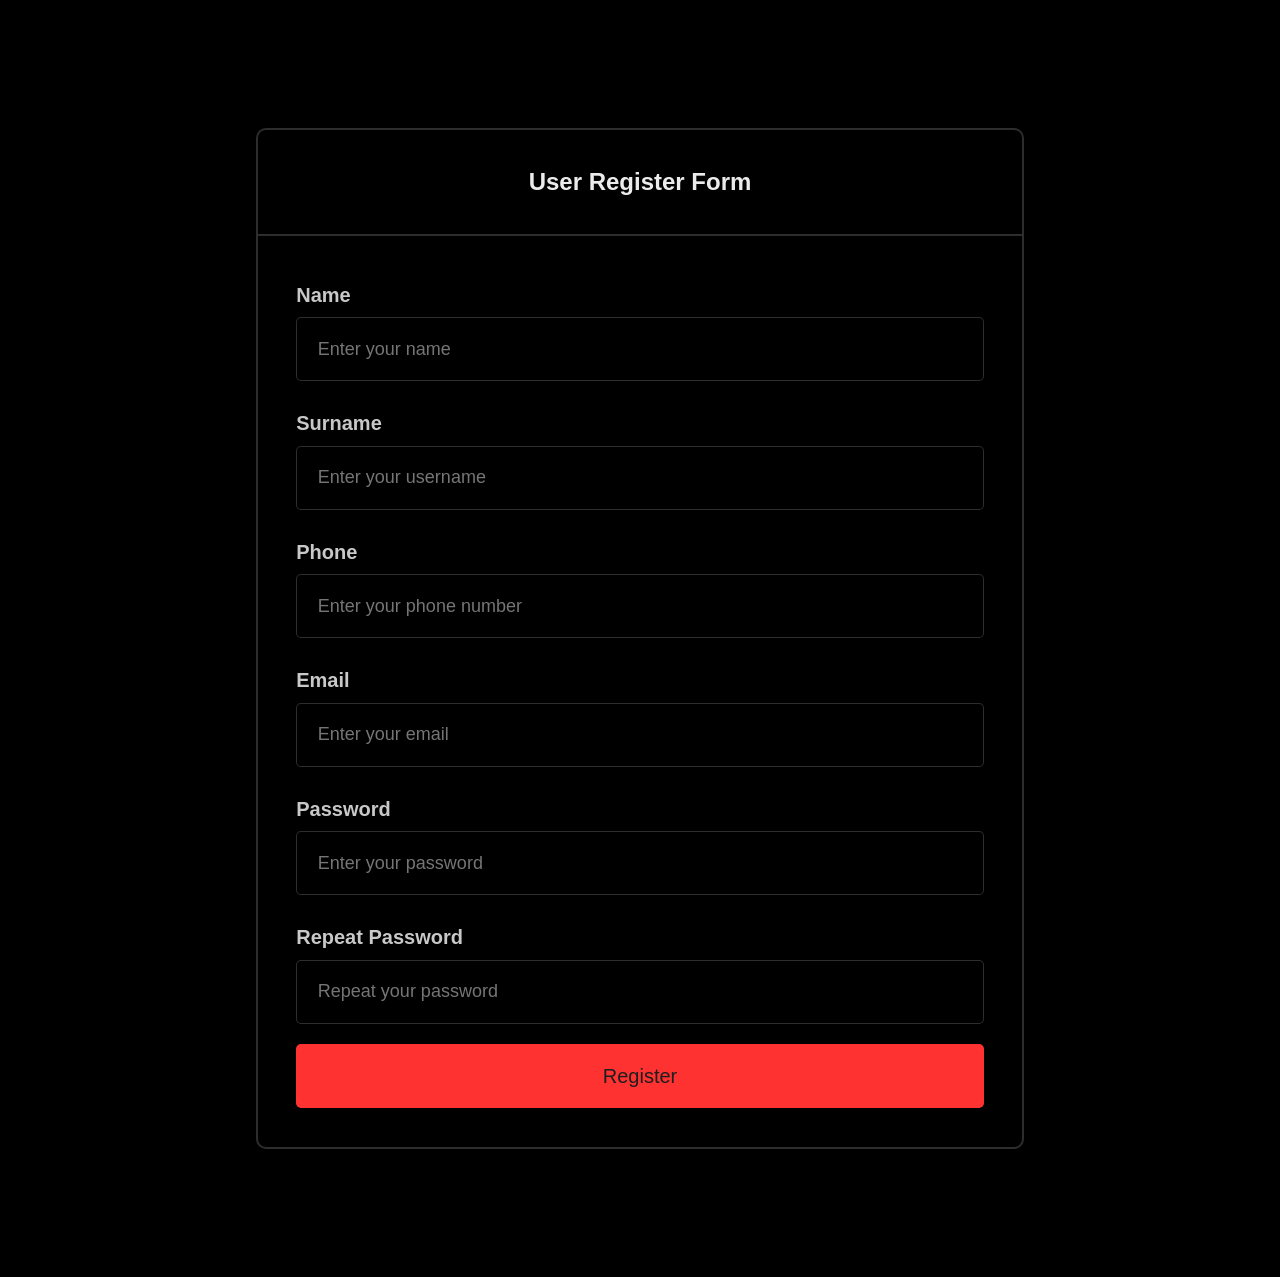
==== 02-second-task/index.html @ 8db299de "added tasks to github" ====
<!DOCTYPE html>

<html>
  <head>
    <meta charset="UTF-8" />
    <meta name="viewport" content="width=device-width, initial-scale=1.0" />
    <title>First Task</title>
    <link rel="stylesheet" href="./design.css">
  </head>

  <body>
    <div class="block-form">
      <h1 class="form-title">User Register Form</h1>
      <form id="registrationForm" class="form-container"></form>
    </div>

    <div id="successMessage" class="success-message">Registration Successful!</div>

    <script type="module" src="scripts/scripts.js"></script>
  </body>

</html>
---- 02-second-task/design.css ----
* {
  margin: 0;
  padding: 0;
  box-sizing: border-box;
  font-family: 'Arial', sans-serif;
  color: rgb(200, 200, 200);
}

html {
  background-color: rgba(0, 0, 0, 1);
  overflow-x: hidden;
}

.block-form {
  display: flex;
  flex-direction: column;
  justify-content: center;
  align-items: center;
  border: 2px solid rgba(150, 150, 150, 0.3);
  border-radius: 10px;
  margin: 10% 20%;
  overflow: hidden;
}

.form-title {
  color: rgb(235, 235, 235);
  width: 100%;
  text-align: center;
  padding: 5%;
  font-size: 24px;
  border-bottom: 2px solid rgba(150, 150, 150, 0.3);
}

.form-container {
  width: 100%;
  display: flex;
  flex-direction: column;
  padding: 3.5% 5% 5% 5%;
}

.form-cell {
  display: flex;
  flex-direction: column;
  width: 100%;
}

.form-cell-title {
  font-size: 20px;
  margin-top: 3%;
}

.form-input {
  background-color: rgba(0, 0, 0, 1);
  border: 1px solid rgba(150, 150, 150, 0.3);
  border-radius: 5px;
  padding: 3%;
  margin: 1.5% 0%;
  font-size: 18px;
}

.form-input:focus {
  outline: none;
  border: 1px solid rgb(220, 220, 220);
}

.error-message {
  display: none;
  color: rgba(255, 100, 100, 1);
  font-size: 13px;
}

.error-message.visible {
  display: block;
}

.register-button {
  background-color: rgba(255, 50, 50, 1);
  color:rgb(30, 30, 30);
  border: none;
  border-radius: 5px;
  padding: 3%;
  font-size: 20px;
  cursor: pointer;
  margin-top: 10px;
}

.success-message {
  display: none;
  color: rgba(0, 164, 0, 1);
  font-size: 32px;
  text-align: center;
  margin-top: 20%;
}
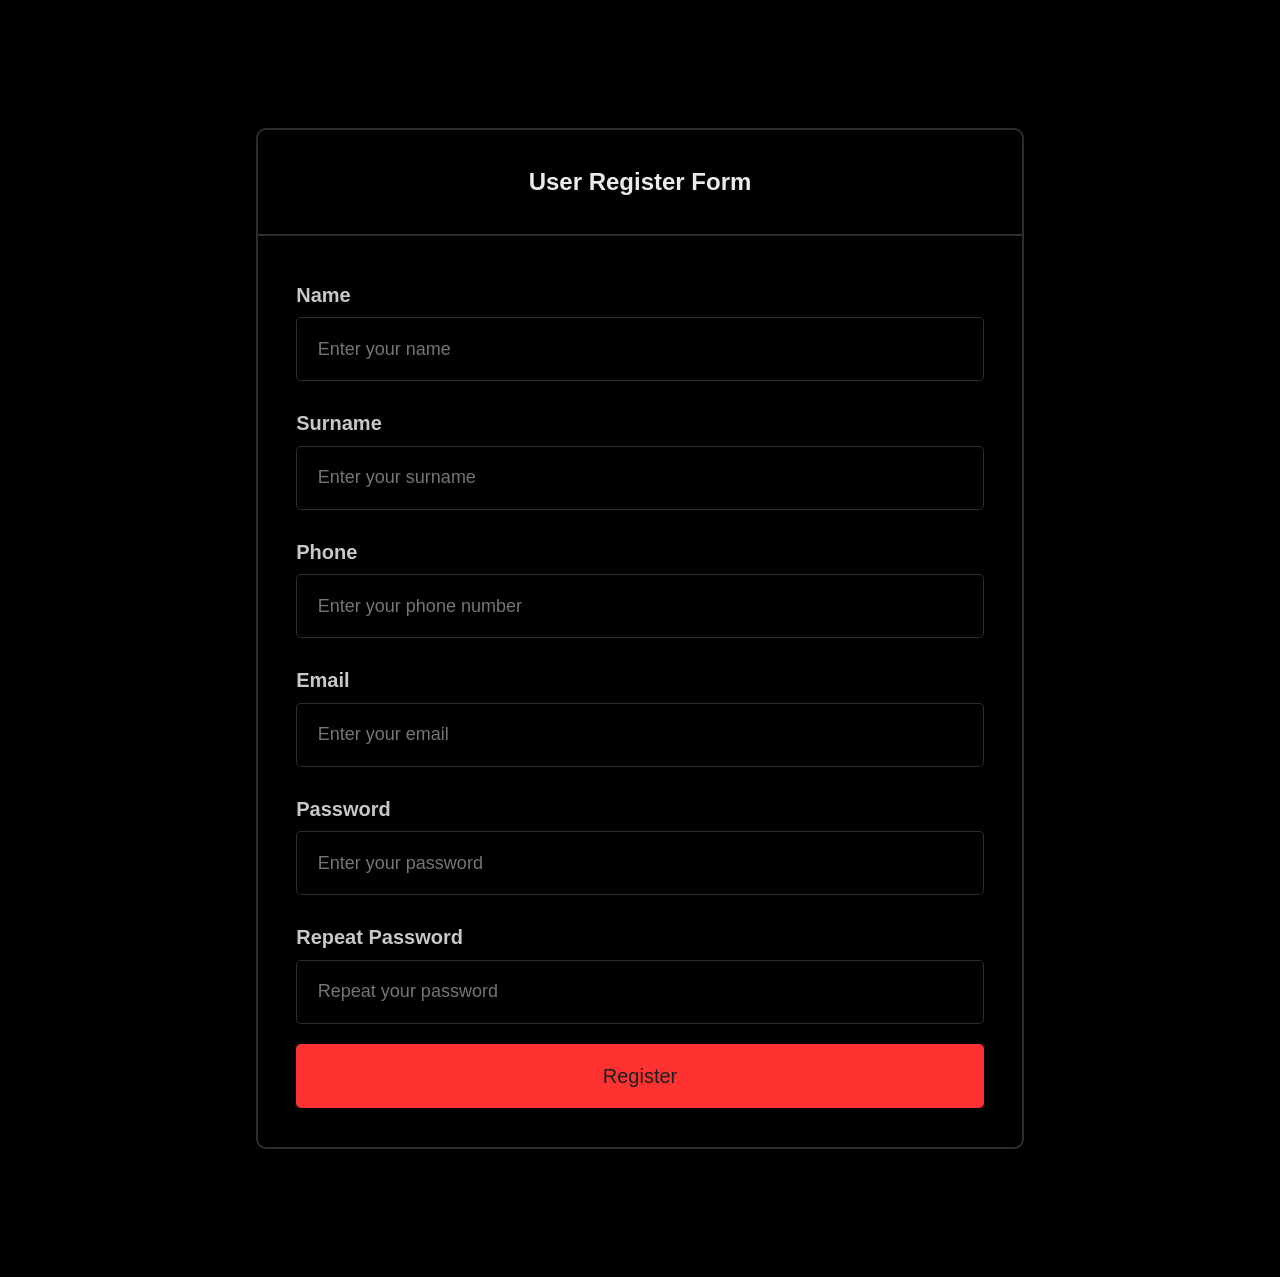
==== commit eb09b77d: "changed second task" ====
--- a/02-second-task/index.html
+++ b/02-second-task/index.html
@@ -5,18 +5,58 @@
     <meta charset="UTF-8" />
     <meta name="viewport" content="width=device-width, initial-scale=1.0" />
     <title>First Task</title>
-    <link rel="stylesheet" href="./design.css">
+    <link rel="stylesheet" href="design.css">
   </head>
 
   <body>
     <div class="block-form">
       <h1 class="form-title">User Register Form</h1>
-      <form id="registrationForm" class="form-container"></form>
+      <form id="registrationForm" class="form-container">
+
+        <div class="form-cell">
+          <h2 class="form-cell-title" data-field="name">Name</h2>
+          <input class="form-input" type="text" placeholder="Enter your name" name="name">
+          <span class="error-message">Please enter a valid name</span>
+        </div>
+
+        <div class="form-cell">
+          <h2 class="form-cell-title" data-field="surname">Surname</h2>
+          <input class="form-input" type="text" placeholder="Enter your surname" name="surname">
+          <span class="error-message">Please enter a valid surname</span>
+        </div>
+
+        <div class="form-cell">
+          <h2 class="form-cell-title" data-field="phone">Phone</h2>
+          <input class="form-input" type="tel" placeholder="Enter your phone number" name="phone">
+          <span class="error-message">Please enter a valid phone number</span>
+        </div>
+
+        <div class="form-cell">
+          <h2 class="form-cell-title" data-field="email">Email</h2>
+          <input class="form-input" type="email" placeholder="Enter your email" name="email">
+          <span class="error-message">Please enter a valid email</span>
+        </div>
+
+        <div class="form-cell">
+          <h2 class="form-cell-title" data-field="password">Password</h2>
+          <input class="form-input" type="password" placeholder="Enter your password" name="password">
+          <span class="error-message">Please enter a valid password</span>
+        </div>
+
+        <div class="form-cell">
+          <h2 class="form-cell-title" data-field="repeatpassword">Repeat Password</h2>
+          <input class="form-input" type="password" placeholder="Repeat your password" name="repeatpassword">
+          <span class="error-message">Your passwords don't match</span>
+        </div>
+
+        <button type="submit" class="register-button">Register</button>
+
+      </form>
     </div>
 
     <div id="successMessage" class="success-message">Registration Successful!</div>
 
-    <script type="module" src="scripts/scripts.js"></script>
+    <script src="scripts.js"></script>
   </body>
 
 </html>
